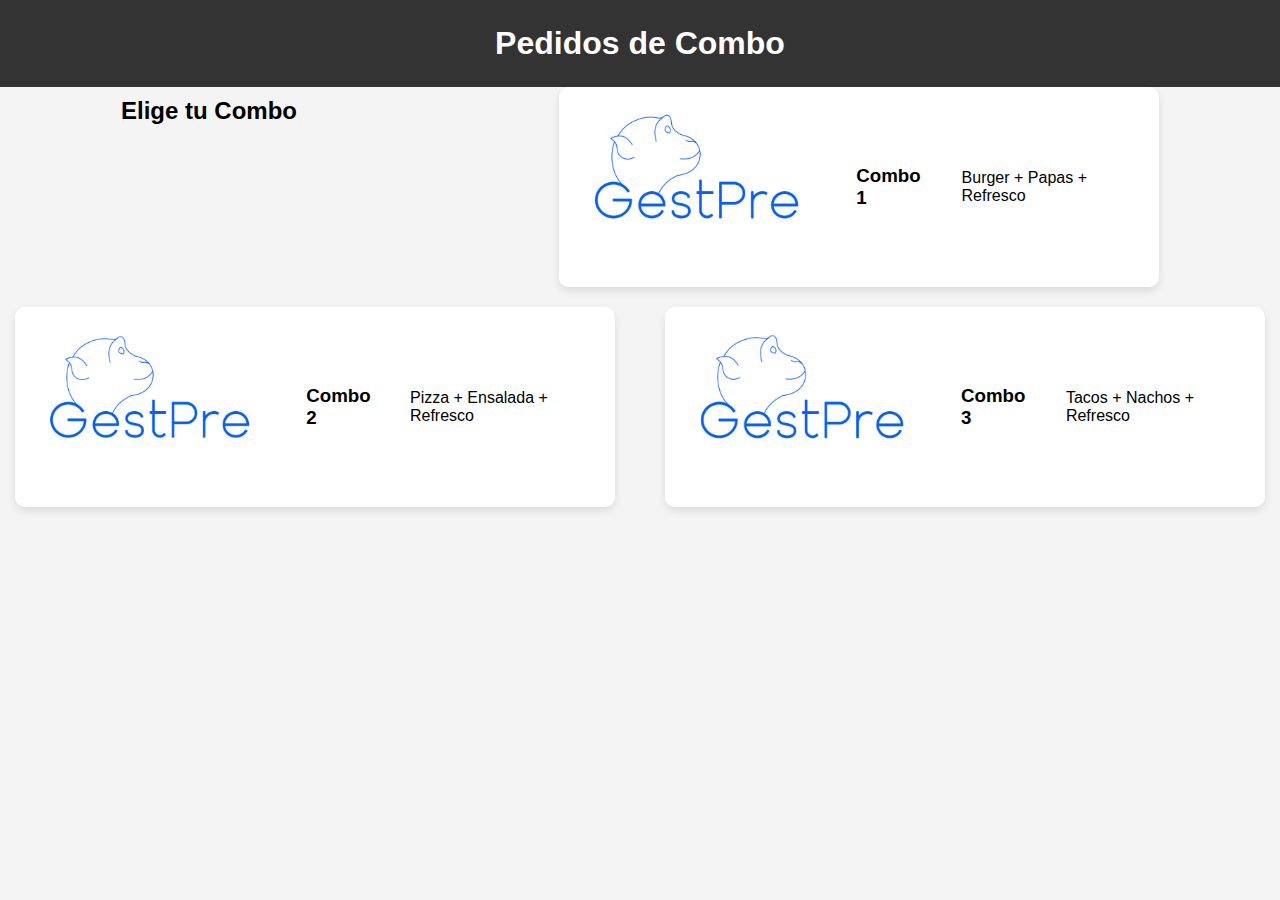
==== index.html @ 23b63883 "Add files via upload" ====
<!DOCTYPE html>
<html lang="es">
<head>
  <meta charset="UTF-8">
  <meta name="viewport" content="width=device-width, initial-scale=1.0">
  <title>Pedidos de Comida</title>
  <link rel="stylesheet" href="./assets/css/style.css">
  <script src="https://cdn.emailjs.com/sdk/3.2/email.min.js"></script>
  <script src="./assets/js/code.js" defer></script>
</head>
<body>
  <header>
    <h1>Pedidos de Combo</h1>
  </header>

  <div id="menu-pedidos">
    <h2>Elige tu Combo</h2>
    <div class="combo" onclick="abrirFormulario('Combo 1')">
      <img src="./assets/img/Logo GestPre JPG.jpg" alt="Combo 2">
      <h3>Combo 1</h3>
      <p>Burger + Papas + Refresco</p>
    </div>
    <div class="combo" onclick="abrirFormulario('Combo 2')">
      <img src="./assets/img/Logo GestPre JPG.jpg" alt="Combo 2">
      <h3>Combo 2</h3>
      <p>Pizza + Ensalada + Refresco</p>
    </div>
    <div class="combo" onclick="abrirFormulario('Combo 3')">
      <img src="./assets/img/Logo GestPre JPG.jpg" alt="Combo 2">
      <h3>Combo 3</h3>
      <p>Tacos + Nachos + Refresco</p>
    </div>
  </div>

  <div id="formulario-orden" class="oculto">
    <h2>Formulario de Orden</h2>
    <form onsubmit="enviarOrden(event)">
      <input type="text" name="nombre" placeholder="Nombre" required>
      <input type="text" name="direccion" placeholder="Dirección" required>
      <input type="tel" name="telefono" placeholder="Teléfono" required>
      <label>Cantidad:
        <input type="number" name="cantidad" min="1" value="1" required>
      </label>
      <input type="hidden" id="comboSeleccionado" name="combo">
      <button class="btn-submit" type="submit">Enviar Orden</button>
    </form>
  </div>
</body>
</html>
---- assets/css/style.css ----
/* Estilo General */
body {
    font-family: Arial, sans-serif;
    background-color: #f4f4f4;
    margin: 0;
    padding: 0;
  }
  
  header {
    background-color: #333;
    color: white;
    text-align: center;
    padding: 15px;
  }
  
  h1, h2 {
    margin: 10px 0;
  }
  
  .container {
    max-width: 1200px;
    margin: 0 auto;
    padding: 20px;
  }
  
  /* Estilo del menú de combos */
  #menu-pedidos {
    display: flex;
    flex-wrap: wrap;
    justify-content: space-around;
    gap: 20px;
  }
  
  .combo {
    background-color: white;
    border-radius: 10px;
    overflow: hidden;
    box-shadow: 0 4px 8px rgba(0, 0, 0, 0.1);
    cursor: pointer;
    transition: transform 0.3s;
    width: 300px;
    display: flex;
    flex-direction: column;
    align-items: center;
  }
  
  .combo img {
    width: 100%;
    height: 200px;
    object-fit: cover;
  }
  
  .combo h3, .combo p {
    margin: 10px;
    text-align: center;
  }
  
  .combo:hover {
    transform: scale(1.05);
  }
  
  /* Formulario de orden */
  #formulario-orden {
    display: none;
    background-color: white;
    padding: 20px;
    position: fixed;
    top: 50%;
    left: 50%;
    transform: translate(-50%, -50%);
    width: 90%;
    max-width: 400px;
    border-radius: 10px;
    box-shadow: 0 4px 8px rgba(0, 0, 0, 0.1);
  }
  
  input, button {
    width: 100%;
    padding: 10px;
    margin: 10px 0;
    border: 1px solid #ddd;
    border-radius: 5px;
  }
  
  button {
    background-color: #28a745;
    color: white;
    cursor: pointer;
    transition: background-color 0.3s;
  }
  
  button:hover {
    background-color: #218838;
  }
  
  /* Órdenes en la página de administración */
  #ordenes-container {
    padding: 20px;
    display: flex;
    flex-direction: column;
    align-items: center;
  }
  
  ul {
    list-style: none;
    padding: 0;
    width: 100%;
    max-width: 600px;
  }
  
  ul li {
    background-color: white;
    padding: 15px;
    margin: 10px 0;
    border-radius: 5px;
    box-shadow: 0 4px 6px rgba(0, 0, 0, 0.1);
  }
  
  /* Estilo Responsive */
  
  /* Para pantallas grandes: Diseño horizontal */
  @media (min-width: 768px) {
    #menu-pedidos {
      flex-direction: row;
    }
  
    .combo {
      flex-direction: row;
      width: 600px;
      height: 200px;
    }
  
    .combo img {
      width: 50%;
      height: 100%;
    }
  
    .combo h3, .combo p {
      text-align: left;
      margin: 0 15px;
    }
  }
  
  /* Para pantallas pequeñas: Diseño vertical */
  @media (max-width: 767px) {
    #menu-pedidos {
      flex-direction: column;
    }
  
    .combo {
      flex-direction: column;
      width: 100%;
      max-width: 300px;
    }
  
    .combo img {
      height: 200px;
    }
  }
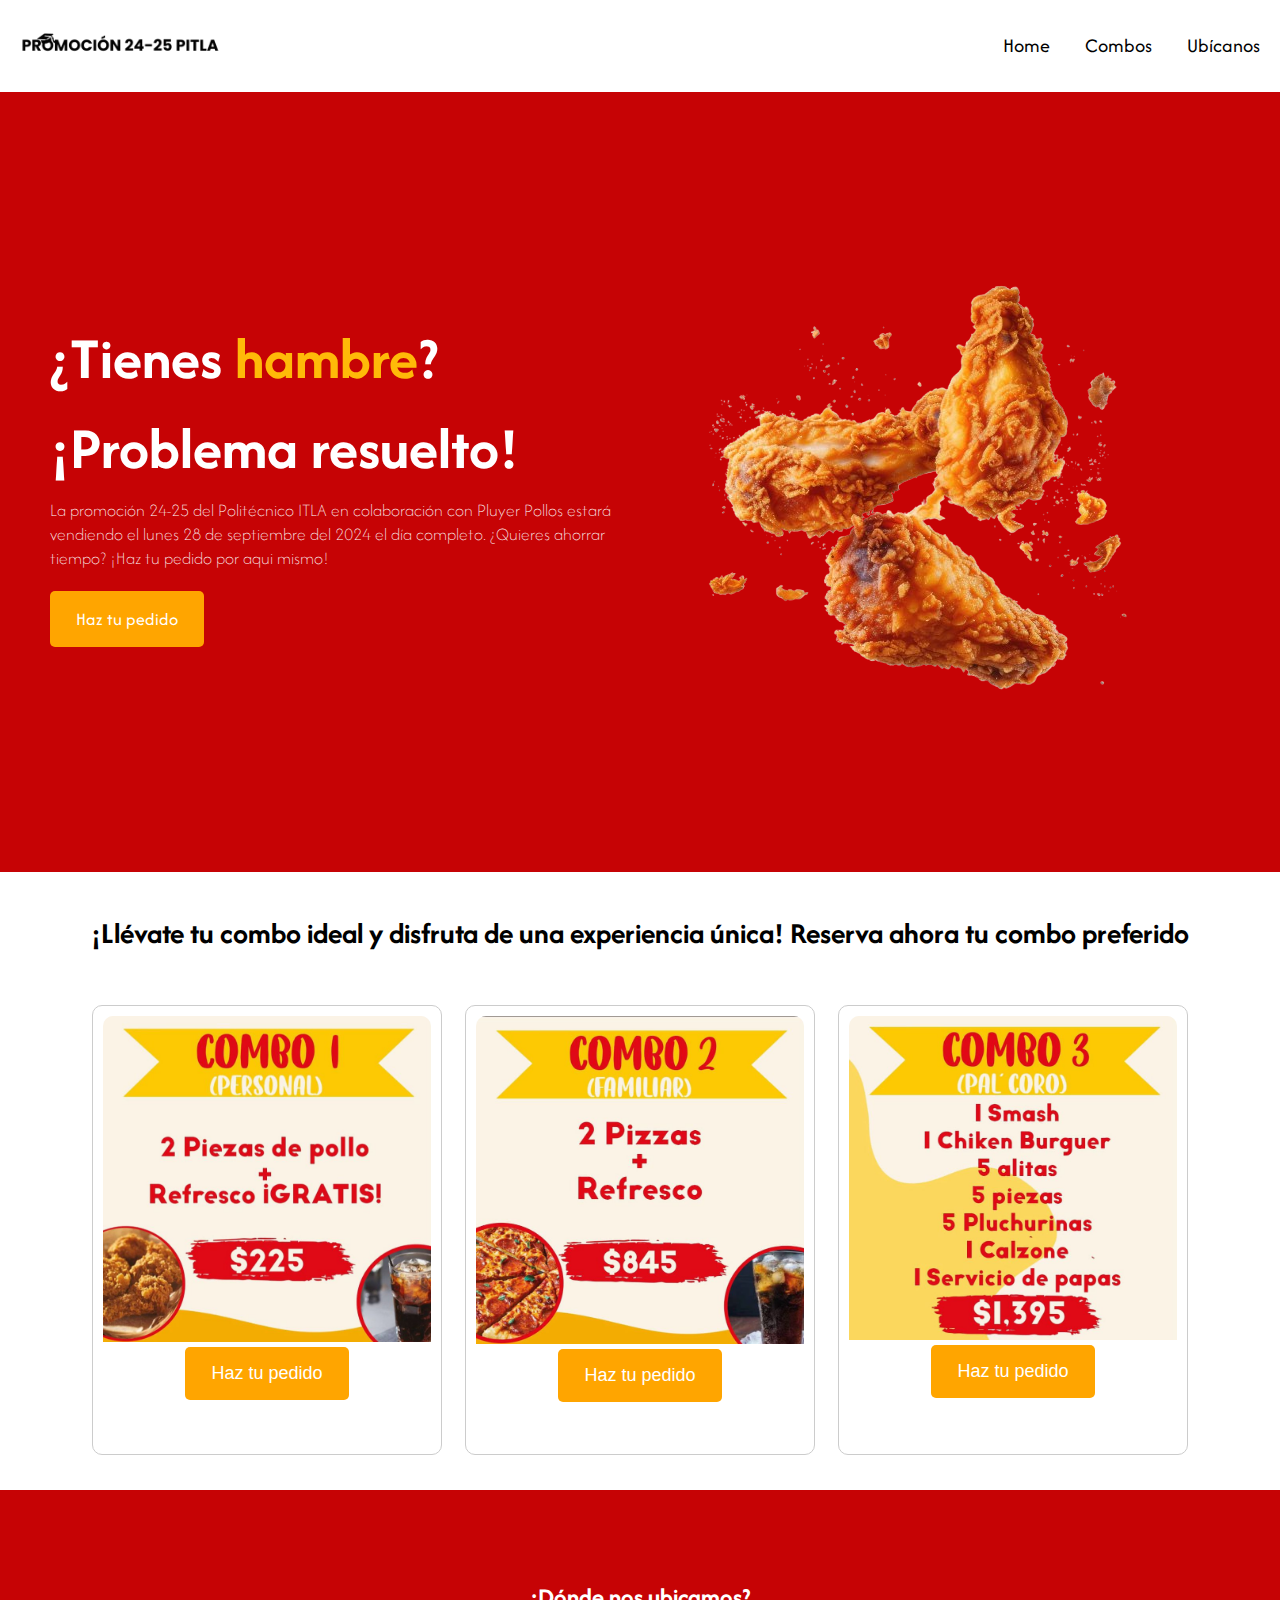
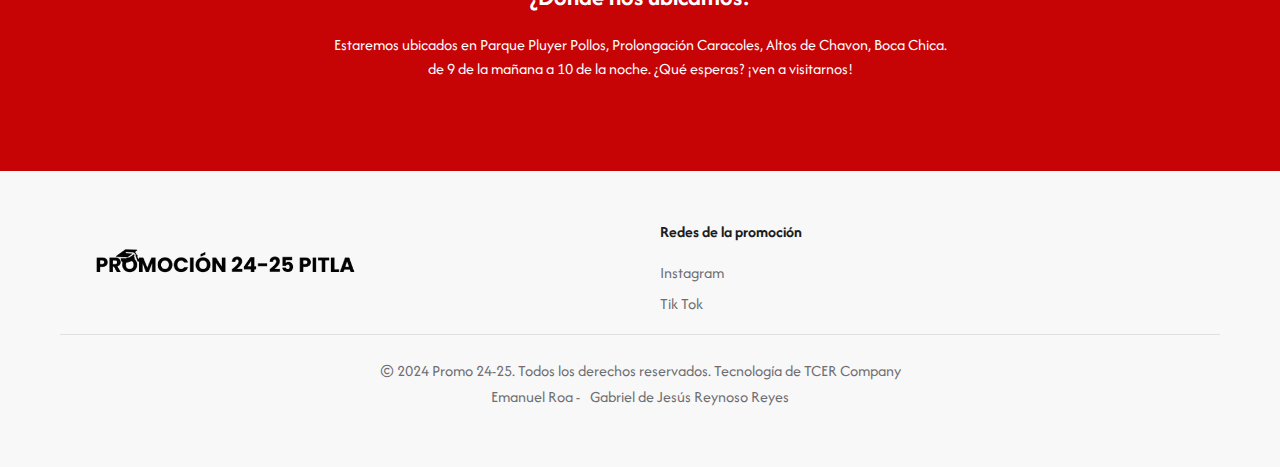
==== commit 61088a9a: "Add files via upload" ====
--- a/index.html
+++ b/index.html
@@ -1,49 +1,204 @@
 <!DOCTYPE html>
 <html lang="es">
+
 <head>
-  <meta charset="UTF-8">
-  <meta name="viewport" content="width=device-width, initial-scale=1.0">
-  <title>Pedidos de Comida</title>
-  <link rel="stylesheet" href="./assets/css/style.css">
-  <script src="https://cdn.emailjs.com/sdk/3.2/email.min.js"></script>
-  <script src="./assets/js/code.js" defer></script>
+    <meta charset="UTF-8">
+    <meta name="viewport" content="width=device-width, initial-scale=1.0">
+    <title>Promo 2025</title>
+    <meta name="description" content="Venta con la promo 2024 / 2025.">
+    <meta name="keywords" content="Promo2025, promo2025">
+    <meta name="author" content="Tecnología de TCER Company">
+    <link rel="stylesheet" href="./Assets/css/styles.css">
+    <link rel="icon" href="icono.ico" type="image/x-icon">
 </head>
+
 <body>
-  <header>
-    <h1>Pedidos de Combo</h1>
-  </header>
-
-  <div id="menu-pedidos">
-    <h2>Elige tu Combo</h2>
-    <div class="combo" onclick="abrirFormulario('Combo 1')">
-      <img src="./assets/img/Logo GestPre JPG.jpg" alt="Combo 2">
-      <h3>Combo 1</h3>
-      <p>Burger + Papas + Refresco</p>
-    </div>
-    <div class="combo" onclick="abrirFormulario('Combo 2')">
-      <img src="./assets/img/Logo GestPre JPG.jpg" alt="Combo 2">
-      <h3>Combo 2</h3>
-      <p>Pizza + Ensalada + Refresco</p>
-    </div>
-    <div class="combo" onclick="abrirFormulario('Combo 3')">
-      <img src="./assets/img/Logo GestPre JPG.jpg" alt="Combo 2">
-      <h3>Combo 3</h3>
-      <p>Tacos + Nachos + Refresco</p>
-    </div>
-  </div>
-
-  <div id="formulario-orden" class="oculto">
-    <h2>Formulario de Orden</h2>
-    <form onsubmit="enviarOrden(event)">
-      <input type="text" name="nombre" placeholder="Nombre" required>
-      <input type="text" name="direccion" placeholder="Dirección" required>
-      <input type="tel" name="telefono" placeholder="Teléfono" required>
-      <label>Cantidad:
-        <input type="number" name="cantidad" min="1" value="1" required>
-      </label>
-      <input type="hidden" id="comboSeleccionado" name="combo">
-      <button class="btn-submit" type="submit">Enviar Orden</button>
-    </form>
-  </div>
+    <header class="container_menu">
+        <img class="menu_icono_logo" src="./Assets/img/logo_icon_menu.png" alt="Logo de promo">
+        <button class="menu_hamburguesa" aria-label="Abrir menú">
+            &#9776;
+        </button>
+        <nav class="micro_cotainer_menu">
+            <a href="#Home">Home</a>
+            <a href="#combos">Combos</a>
+            <a href="#ubicacion">Ubícanos</a>
+        </nav>
+    </header>
+    <main>
+        <br>
+        <br>
+        <section class="hero" id="Home">
+            <div class="hero_content">
+                <h1 class="hero_title">¿Tienes <span class="naranja">hambre</span>?</h1>
+                <h1 class="hero_title">¡Problema resuelto!</h1>
+                <p class="hero_description">La promoción 24-25 del Politécnico ITLA en colaboración con
+                    Pluyer Pollos estará vendiendo el lunes 28 de septiembre del
+                    2024 el día completo. ¿Quieres ahorrar tiempo? ¡Haz tu
+                    pedido por aqui mismo!</p>
+                <br>
+                <a href="" class="btn">Haz tu pedido</a>
+            </div>
+            <div class="hero_image">
+                <img src="./Assets/img/icono_pollo.png" alt="Imagen de hero" />
+            </div>
+        </section>
+        <br>
+        <section class="combos" id="combos">
+            <h1>¡Llévate tu combo ideal y disfruta de una experiencia única! Reserva ahora tu combo preferido</h1>
+            <br>
+            <br>
+
+            <div class="combo-card" onclick="showForm('Combo 1')"><img src="./Assets/img/combo1.jpeg"
+                    alt="combo1"><button onclick="showForm('Combo 1')" class="btn">Haz tu pedido</button></div>
+            <div class="combo-card" onclick="showForm('Combo 2')">
+                <img src="./Assets/img/combo2.jpeg" alt="combo2"><button onclick="showForm('Combo 2')" class="btn">Haz
+                    tu pedido</button>
+            </div>
+            <div class="combo-card" onclick="showForm('Combo 3')"><img src="./Assets/img/combo3.jpeg"
+                    alt="combo3"><button onclick="showForm('Combo 3')" class="btn">Haz tu pedido</button></div>
+
+            <section id="form-container">
+                <div id="for-content">
+                    <div id="notification" class="notification"></div>
+
+                    <h2 id="form-title">Formulario para:</h2>
+                    <form id="pedidoForm">
+                        <input type="hidden" id="producto" name="producto">
+
+                        <div>
+                            <label for="nombre">Nombre:</label>
+                            <input type="text" id="nombre" name="nombre">
+                        </div>
+                        <div>
+                            <label for="id">Número de teléfono:</label>
+                            <input type="text" id="id" name="id">
+                        </div>
+                        <div>
+                            <label for="cantidad">Cantidad:</label>
+                            <input type="number" id="cantidad" name="cantidad">
+                        </div>
+                        <div id="notification" class="notification"></div>
+                        <button type="submit" id="enviar">Enviar Pedido</button>
+                        <button type="button" id="btn-back">Regresar</button>
+
+
+                    </form>
+                </div>
+            </section>
+        </section>
+        <section class="ubicacion-section" id="ubicacion">
+            <h2>¿Dónde nos ubicamos?</h2>
+            <p>
+                Estaremos ubicados en Parque Pluyer Pollos, Prolongación
+                Caracoles, Altos de Chavon, Boca Chica. de 9 de la mañana
+                a 10 de la noche. ¿Qué esperas? ¡ven a visitarnos!
+            </p>
+        </section>
+        <div>
+
+        </div>
+    </main>
+    <footer class="footer">
+        <div class="footer-content">
+            <div class="footer-columns">
+                <div class="footer-column">
+                    <img src="./Assets/img/logo_icon_menu.png" alt="logo" width="290px">
+                </div>
+                <div class="footer-column">
+                    <h3>Redes de la promoción</h3>
+                    <ul>
+                        <li><a href="https://www.instagram.com/promop_25?igsh=MWE5ZjI4NzV2NHZlMw==">Instagram</a></li>
+                        <li><a href="https://www.tiktok.com/@promop_25?_t=8qbGhcGTckn&_r=1">Tik Tok</a></li>
+                    </ul>
+                </div>
+            </div>
+            <div class="footer-bottom">
+                <p>&copy; 2024 Promo 24-25. Todos los derechos reservados. Tecnología de TCER Company</p>
+                <div class="links">
+                    <a href="https://www.instagram.com/roadev6/">Emanuel Roa - </a>
+                    <a href="https://www.instagram.com/g4bz19/">Gabriel de Jesús Reynoso Reyes</a>
+                </div>
+            </div>
+        </div>
+    </footer>
+    <script>
+        function showForm(comboName) {
+            document.getElementById('form-title').innerText = `Formulario para: ${comboName}`;
+            document.getElementById('producto').value = comboName;
+            document.getElementById('form-container').style.display = 'block';
+        }
+
+        document.getElementById('btn-back').addEventListener('click', function () {
+            document.getElementById('form-container').style.display = 'none';
+
+        });
+
+        document.getElementById('pedidoForm').addEventListener('submit', async function (event) {
+            event.preventDefault();
+
+            const nombre = document.getElementById('nombre').value.trim();
+            const id = document.getElementById('id').value.trim();
+            const cantidad = document.getElementById('cantidad').value.trim();
+            const phoneRegex = /^\d{10}$/;
+
+            if (!nombre || !id || !cantidad) {
+                showNotification('Por favor, completa todos los campos.', 'error');
+                return;
+            }
+
+            if (!phoneRegex.test(id)) {
+                showNotification('Por favor, ingresa un número de teléfono válido de 10 dígitos.', 'error');
+                return;
+            }
+            const formData = new FormData(this);
+
+            try {
+                const response = await fetch('https://script.google.com/macros/s/AKfycbySILrDm5j3VB_q1fmYuLu-FdgzGUS6u1x7BS3qI0rFhZrdX07c_J4VtGP6eZrmRpR31A/exec', {
+                    method: 'POST',
+                    body: formData,
+                });
+
+                if (!response.ok) {
+                    throw new Error(`Error HTTP: ${response.status}`);
+                }
+
+                const result = await response.json();
+                alert(result.message);
+                this.reset();
+                document.getElementById('form-container').style.display = 'none';
+
+            } catch (error) {
+                console.error('Error al enviar los datos:', error);
+                alert('Hubo un problema al enviar el pedido. Inténtalo nuevamente.');
+            }
+        });
+
+        document.querySelector('.menu_hamburguesa').addEventListener('click', function () {
+            this.classList.toggle('active'); // Cambiar la clase del botón
+            const menu = document.querySelector('.micro_cotainer_menu');
+            if (menu.style.display === 'flex') {
+                menu.style.display = 'none';
+            } else {
+                menu.style.display = 'flex';
+            }
+        });
+
+        function showNotification(message, type) {
+            const notification = document.getElementById('notification');
+            notification.textContent = message;
+            notification.className = 'notification show ' + (type === 'success' ? 'success' : 'error');
+            notification.style.display = 'block';
+
+            setTimeout(() => {
+                notification.className = 'notification hide';
+                setTimeout(() => {
+                    notification.style.display = 'none';
+                }, 500);
+            }, 3000);
+        }
+
+    </script>
+
 </body>
-</html>
+
+</html>--- a/Assets/css/styles.css
+++ b/Assets/css/styles.css
@@ -0,0 +1,522 @@
+@import url('https://fonts.googleapis.com/css2?family=Afacad+Flux:wght@100..1000&family=Raleway:ital,wght@0,100..900;1,100..900&display=swap');
+*{
+	box-sizing: border-box;
+	padding: 0;
+	margin: 0;
+}
+
+body{
+	font-family: "Afacad Flux",sans-serif;
+	overflow-x: hidden;
+}
+
+html{
+	scroll-behavior: smooth;
+}
+
+/*
+	Menu
+*/
+
+.container_menu {
+    display: flex;
+    align-items: center;
+    justify-content: space-between;
+    padding: 10px;
+    background-color: #ffffff;
+    height: 90px; 
+    position: fixed; 
+    top: 0; 
+    width: 100%; 
+    z-index: 1000;
+}
+
+.menu_icono_logo {
+    width: 220px; 
+}
+
+.micro_cotainer_menu {
+    display: flex;
+    gap: 15px; 
+}
+
+.micro_cotainer_menu a {
+    color: rgb(0, 0, 0);
+    text-decoration: none;
+    padding: 10px;
+    font-size: 20px;
+    position: relative;
+}
+
+.micro_cotainer_menu a::after {
+    content: "";
+    position: absolute;
+    left: 0;
+    right: 0;
+    bottom: -5px; 
+    height: 2px; 
+    background-color: rgb(0, 0, 0); 
+    transform: scaleX(0); 
+    transition: transform 0.3s ease; 
+}
+
+.micro_cotainer_menu a:hover::after {
+    transform: scaleX(1); 
+}
+
+.menu_hamburguesa {
+    display: none; 
+    background: none;
+    border: none;
+    color: rgb(0, 0, 0);
+    font-size: 24px;
+    cursor: pointer;
+}
+
+.hero {
+    display: flex;
+    align-items: center;
+    justify-content: space-between;
+    background-color: #c60305;
+    height: calc(100vh - 120px);
+    width: 100vw;
+    margin-top: 50px;
+    flex-direction: row;
+}
+
+.hero_content {
+    flex: 1;
+    padding: 20px;
+    margin-left: 30px;
+}
+
+.naranja {
+    color: #FFBA08;
+    font-size: 60px;
+    margin-bottom: 10px;
+}
+
+.hero_title {
+    font-size: 60px;
+    margin-bottom: 10px;
+    color: white;
+}
+
+.hero_description {
+    font-size: 18px;
+    color: #ffffff;
+    font-weight: 100;
+}
+
+.hero_image {
+    flex: 1;
+}
+
+.hero_image img {
+    max-width: 100%;
+    height: auto;
+    display: block;
+}
+
+.btn {
+    display: inline-block; 
+    padding: 15px 25px; 
+    background-color: orange; 
+    border: solid 1px transparent;
+    color: white; 
+    font-size: 18px; 
+    text-decoration: none; 
+    border-radius: 5px; 
+    transition: background-color 0.3s ease;
+}
+
+.btn:hover {
+    background-color: darkorange; 
+}
+
+@media (max-width: 768px) {
+    .hero {
+        flex-direction: column;
+        height: auto;
+    }
+
+    .hero_content {
+        margin-left: 0;
+        text-align: center;
+    }
+
+    .hero_image {
+        order: 2;
+        width: 100%;
+    }
+
+    .hero_image img {
+        max-width: 100%;
+    }
+}
+
+
+/*
+	Combo
+*/
+.combos {
+    text-align: center;
+    margin: 20px;
+}
+
+.combos h1{
+	font-size: 30px;
+}
+
+.combo-card {
+    display: inline-block;
+    width: 350px;
+    height: 450px;
+    margin: 10px;
+    padding: 10px;
+    border: 1px solid #ccc;
+    border-radius: 10px;
+    cursor: pointer;
+    position: relative;
+    overflow: hidden;
+    transition: transform 0.3s;
+}
+
+.combo-card img {
+    width: 100%;
+    height: 100%px;
+    object-fit: cover;
+    border-radius: 10px 10px 0 0;
+}
+
+.combo-card:hover {
+    transform: scale(1.05);
+}
+
+#form-container {
+    display: none;
+    position: fixed;
+    top: 0;
+    left: 0;
+    width: 100vw;
+    height: 150vh;
+    background-color: rgba(0, 0, 0, 0.8); 
+    z-index: 1000;
+}
+
+#for-content {
+	position: fixed;
+    top: 50%;
+    left: 50%;
+    transform: translate(-50%, -50%);
+    background-color: white;
+    border-radius: 10px;
+    box-shadow: 0 2px 10px rgba(0, 0, 0, 0.2);
+    padding: 20px;
+	width: 300px;
+	height: 400px;
+}
+
+#form-title {
+    margin-bottom: 20px;
+}
+
+#pedidoForm {
+    display: grid;
+    flex-direction: column;
+}
+
+
+
+#pedidoForm input {
+    padding: 10px;
+    border: 1px solid #ccc;
+    border-radius: 5px;
+}
+
+@media (max-width: 768px) {
+    #form-content {
+        width: 50%; 
+        padding: 15px; 
+    }
+}
+
+
+/*
+	Ubicacion
+*/
+.ubicacion-section {
+    width: 100%;
+    background-color: #c60305;
+    color: white;
+    text-align: center;
+    padding: 40px 20px; 
+    box-sizing: border-box; /
+}
+
+.ubicacion-section h2 {
+    margin-bottom: 20px;
+	font-size: 25px;
+	margin-top: 50px;
+}
+
+.ubicacion-section {
+    text-align: center; 
+}
+
+.ubicacion-section p {
+    width: 50%;
+    line-height: 1.5;
+    margin: 0 auto; 
+	padding-bottom: 50px;
+	
+}
+
+/*
+	Footer
+*/
+.footer {
+	background-color: #f8f8f8;
+	padding: 40px 0;
+	color: #6e6e73;
+  }
+  
+  .footer-content {
+	max-width: 1200px;
+	margin: 0 auto;
+	padding: 0 20px;
+  }
+  
+  .footer-columns {
+	display: flex;
+	flex-wrap: wrap;
+	justify-content: space-between;
+  }
+  
+  .footer-column {
+	flex: 1;
+	min-width: 150px;
+	margin: 10px 20px;
+  }
+  
+  .footer-column h3 {
+	font-size: 16px;
+	color: #1d1d1f;
+	margin-bottom: 20px;
+  }
+  
+  .footer-column ul {
+	list-style: none;
+	padding: 0;
+  }
+  
+  .footer-column ul li {
+	margin-bottom: 10px;
+  }
+  
+  .footer-column ul li a {
+	text-decoration: none;
+	color: #6e6e73;
+	transition: color 0.2s;
+  }
+  
+  .footer-column ul li a:hover {
+	color: #1d1d1f;
+  }
+  
+  .footer-bottom {
+	text-align: center;
+	padding: 20px 0;
+	border-top: 1px solid #e0e0e0;
+	display: flex;
+	flex-direction: column;
+	align-items: center;
+  }
+  
+  .footer-bottom .footer-language {
+	display: flex;
+	align-items: center;
+	gap: 5px;
+	margin-bottom: 10px;
+  }
+  
+  .footer-bottom .footer-language img {
+	width: 20px;
+	height: 20px;
+  }
+  
+  .footer-bottom .footer-language select {
+	padding: 5px;
+	font-size: 14px;
+	color: #6e6e73;
+	border: 1px solid #e0e0e0;
+	background-color: #fff;
+	border-radius: 4px;
+  }
+  
+  .footer-bottom p {
+	margin: 5px 0;
+  }
+  
+  .footer-bottom .links {
+	display: flex;
+	gap: 10px;
+  }
+  
+  .footer-bottom .links a {
+	color: #6e6e73;
+	text-decoration: none;
+  }
+  
+  .footer-bottom .links a:hover {
+	color: #1d1d1f;
+  }
+
+
+  @keyframes slideIn {
+    0% {
+        transform: translateX(100%);
+        opacity: 0;
+    }
+    100% {
+        transform: translateX(0);
+        opacity: 1;
+    }
+}
+
+@keyframes slideOut {
+    0% {
+        transform: translateX(0);
+        opacity: 1;
+    }
+    100% {
+        transform: translateX(100%);
+        opacity: 0;
+    }
+}
+
+@media (max-width: 768px) {
+    .micro_cotainer_menu {
+        display: none; 
+        flex-direction: column; 
+        position: absolute;
+        top: 93px; 
+        right: 0;
+        background-color: white; 
+        width: 250px; 
+        z-index: 1000;
+        opacity: 0; 
+        transition: opacity 0.3s ease; 
+    }
+
+    .micro_cotainer_menu a {
+        padding: 15px;
+        border-top: 1px solid #c60305; 
+        color: #c60305;
+        text-align: center;
+        font-size: 18px;
+        transition: background-color 0.3s ease, transform 0.2s ease;
+    }
+
+    .menu_hamburguesa {
+        display: block; 
+        cursor: pointer;
+    }
+
+    .menu_hamburguesa.active + .micro_cotainer_menu {
+        display: flex; 
+        animation: slideIn 0.5s forwards; 
+        opacity: 1; 
+    }
+
+    .menu_hamburguesa:not(.active) + .micro_cotainer_menu {
+        animation: slideOut 0.5s forwards; 
+    }
+}
+
+
+.container{
+	width: 500px;
+	padding: 30px;
+	border: 1px solid #eeeeee;
+	border-radius: 10px;
+	background-color: #003b5b;
+}
+h4{
+	margin-bottom: 10px;
+	font-size: 24px;
+	color: white;
+}
+input{
+	width: 100%;
+	padding: 10px;
+	margin-bottom: 10px;
+}
+textarea{
+	width: 100%;
+	padding: 10px;
+}
+#submit{
+	border: none;
+	background-color: orangered;
+	color: white;
+	width: 200px;
+	margin-top: 10px;
+	border-radius: 5px;
+}
+#submit:hover{
+	background-color: #333333;
+}
+
+.notification {
+    display: none;
+    position: fixed;
+    top: 20px;
+    right: 10px;
+    background-color: #c60305;
+    color: white;
+    padding: 15px;
+    border-radius: 5px;
+    box-shadow: 0 2px 10px rgba(0, 0, 0, 0.2);
+    transition: opacity 0.5s ease, transform 0.5s ease;
+    z-index: 1000;
+}
+
+.notification.show {
+    display: block;
+    opacity: 1;
+    transform: translateY(0);
+}
+
+.notification.hide {
+    opacity: 0;
+    transform: translateY(-20px);
+}
+
+#btn-back {
+    margin-top: 20px;
+    padding: 10px;
+    background-color: #c60305;
+    color: white;
+    border: none;
+    border-radius: 5px;
+    cursor: pointer;
+}
+
+#btn-back:hover {
+    background-color: #d32f2f;
+}
+
+#enviar {
+    margin-top: 20px;
+    padding: 10px;
+    background-color: orange;
+    color: white;
+    border: none;
+    border-radius: 5px;
+    cursor: pointer;
+}
+
+#enviar:hover {
+    background-color: rgb(212, 138, 0);
+}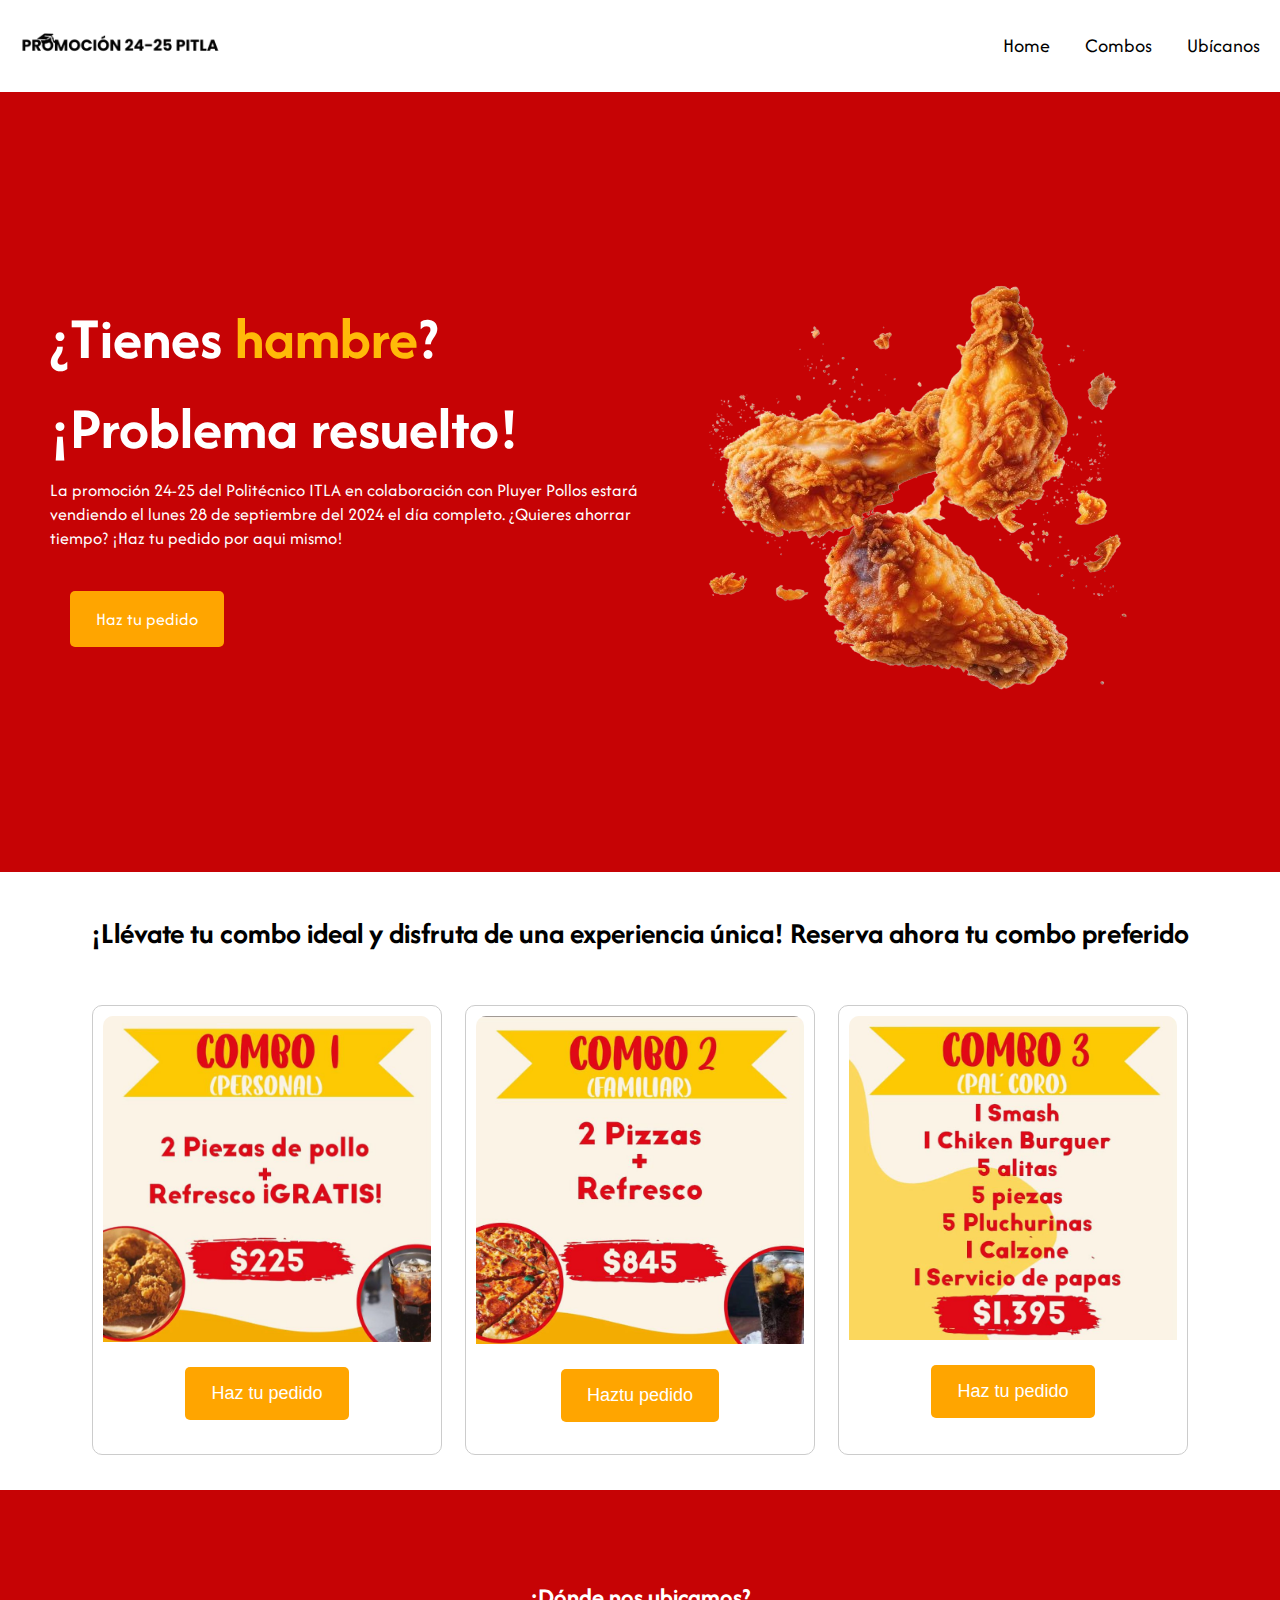
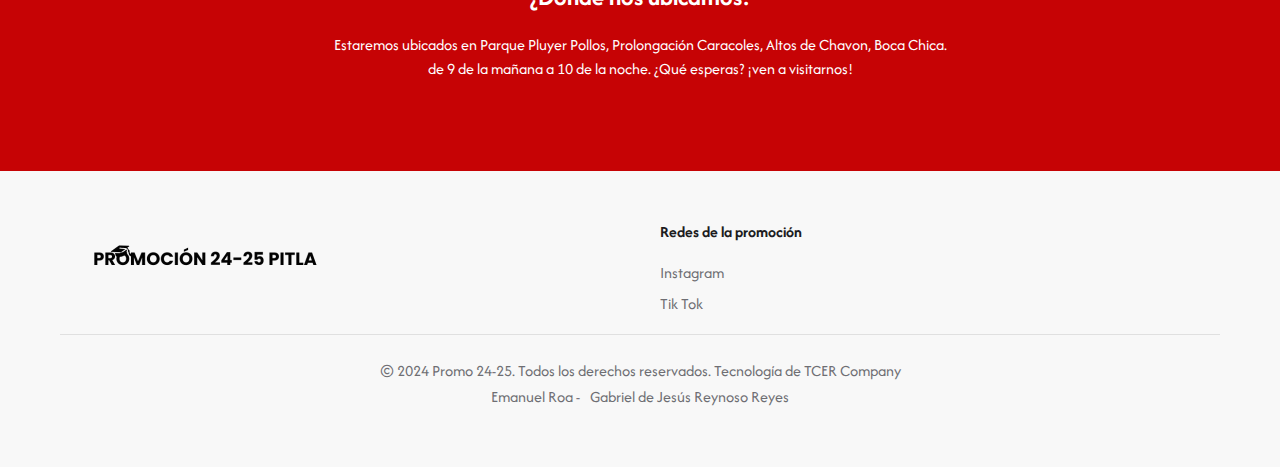
==== commit 13afb754: "Add files via upload" ====
--- a/index.html
+++ b/index.html
@@ -36,7 +36,7 @@
                     2024 el día completo. ¿Quieres ahorrar tiempo? ¡Haz tu
                     pedido por aqui mismo!</p>
                 <br>
-                <a href="" class="btn">Haz tu pedido</a>
+                <a href="#combos" class="btn">Haz tu pedido</a>
             </div>
             <div class="hero_image">
                 <img src="./Assets/img/icono_pollo.png" alt="Imagen de hero" />
@@ -48,14 +48,18 @@
             <br>
             <br>
 
-            <div class="combo-card" onclick="showForm('Combo 1')"><img src="./Assets/img/combo1.jpeg"
-                    alt="combo1"><button onclick="showForm('Combo 1')" class="btn">Haz tu pedido</button></div>
+            <div class="combo-card" onclick="showForm('Combo 1')">
+                <img src="./Assets/img/combo1.jpeg" alt="combo1">
+                <button onclick="showForm('Combo 1')" class="btn">Haz tu pedido</button>
+            </div>
             <div class="combo-card" onclick="showForm('Combo 2')">
-                <img src="./Assets/img/combo2.jpeg" alt="combo2"><button onclick="showForm('Combo 2')" class="btn">Haz
-                    tu pedido</button>
-            </div>
-            <div class="combo-card" onclick="showForm('Combo 3')"><img src="./Assets/img/combo3.jpeg"
-                    alt="combo3"><button onclick="showForm('Combo 3')" class="btn">Haz tu pedido</button></div>
+                <img src="./Assets/img/combo2.jpeg" alt="combo2">
+                <button onclick="showForm('Combo 2')" class="btn">Haztu pedido</button>
+            </div>
+            <div class="combo-card" onclick="showForm('Combo 3')">
+                <img src="./Assets/img/combo3.jpeg"alt="combo3">
+                <button onclick="showForm('Combo 3')" class="btn">Haz tu pedido</button>
+            </div>
 
             <section id="form-container">
                 <div id="for-content">
@@ -102,7 +106,7 @@
         <div class="footer-content">
             <div class="footer-columns">
                 <div class="footer-column">
-                    <img src="./Assets/img/logo_icon_menu.png" alt="logo" width="290px">
+                    <img src="./Assets/img/logo_icon_menu.png" alt="logo" width="250px">
                 </div>
                 <div class="footer-column">
                     <h3>Redes de la promoción</h3>
@@ -134,13 +138,14 @@
         });
 
         document.getElementById('pedidoForm').addEventListener('submit', async function (event) {
-            event.preventDefault();
+            event.preventDefault(); // Evitar el envío por defecto del formulario.
 
             const nombre = document.getElementById('nombre').value.trim();
             const id = document.getElementById('id').value.trim();
             const cantidad = document.getElementById('cantidad').value.trim();
-            const phoneRegex = /^\d{10}$/;
-
+            const phoneRegex = /^\d{10}$/; // Validación del número de teléfono.
+
+            // Validaciones básicas.
             if (!nombre || !id || !cantidad) {
                 showNotification('Por favor, completa todos los campos.', 'error');
                 return;
@@ -150,7 +155,8 @@
                 showNotification('Por favor, ingresa un número de teléfono válido de 10 dígitos.', 'error');
                 return;
             }
-            const formData = new FormData(this);
+
+            const formData = new FormData(this); // Captura los datos del formulario.
 
             try {
                 const response = await fetch('https://script.google.com/macros/s/AKfycbySILrDm5j3VB_q1fmYuLu-FdgzGUS6u1x7BS3qI0rFhZrdX07c_J4VtGP6eZrmRpR31A/exec', {
@@ -163,13 +169,19 @@
                 }
 
                 const result = await response.json();
-                alert(result.message);
+
+                // Mostrar notificación de éxito.
+                showNotification(result.message, 'success');
+
+                // Reiniciar el formulario y cerrar el contenedor después de un tiempo.
                 this.reset();
-                document.getElementById('form-container').style.display = 'none';
+                setTimeout(() => {
+                    document.getElementById('form-container').style.display = 'none';
+                }, 1000); // Espera 1 segundo antes de cerrar el formulario.
 
             } catch (error) {
                 console.error('Error al enviar los datos:', error);
-                alert('Hubo un problema al enviar el pedido. Inténtalo nuevamente.');
+                showNotification('Hubo un problema al enviar el pedido. Inténtalo nuevamente.', 'error');
             }
         });
 
--- a/Assets/css/styles.css
+++ b/Assets/css/styles.css
@@ -105,7 +105,6 @@
 .hero_description {
     font-size: 18px;
     color: #ffffff;
-    font-weight: 100;
 }
 
 .hero_image {
@@ -128,6 +127,7 @@
     text-decoration: none; 
     border-radius: 5px; 
     transition: background-color 0.3s ease;
+    margin: 20px;
 }
 
 .btn:hover {
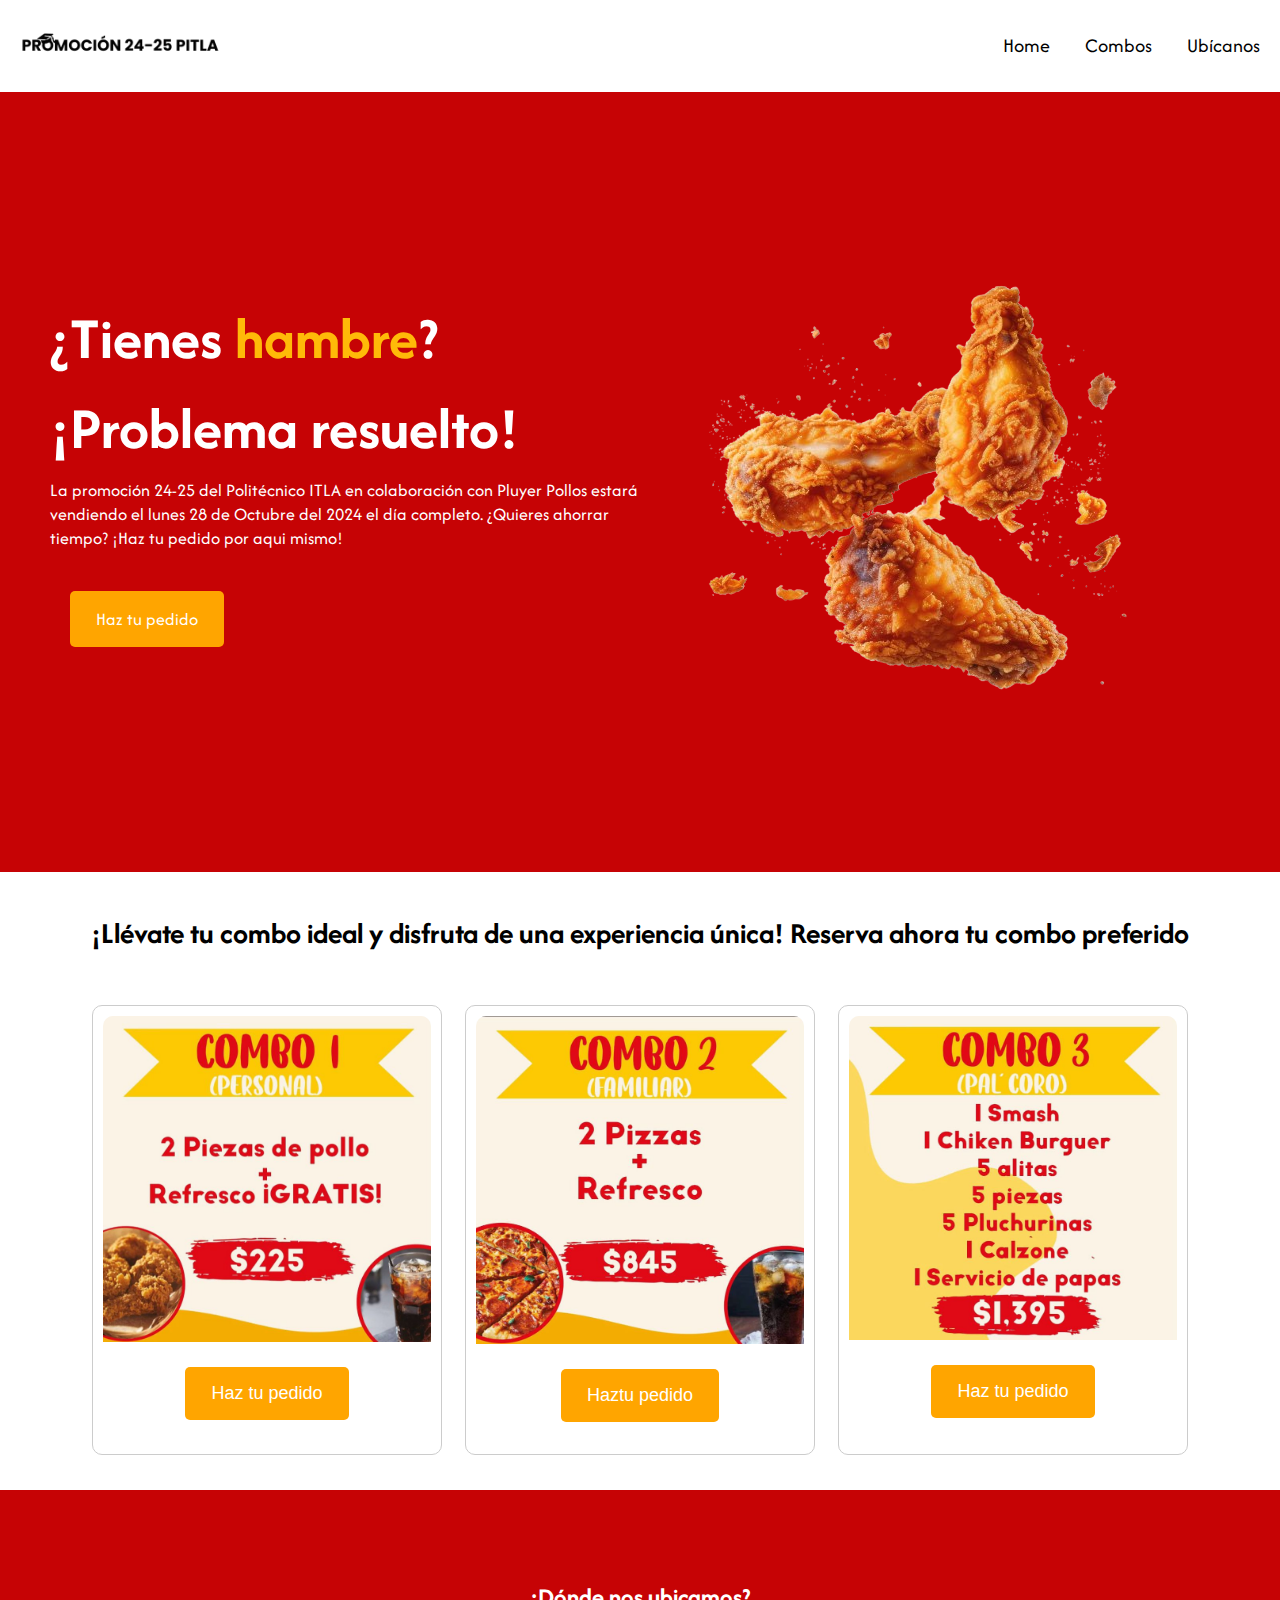
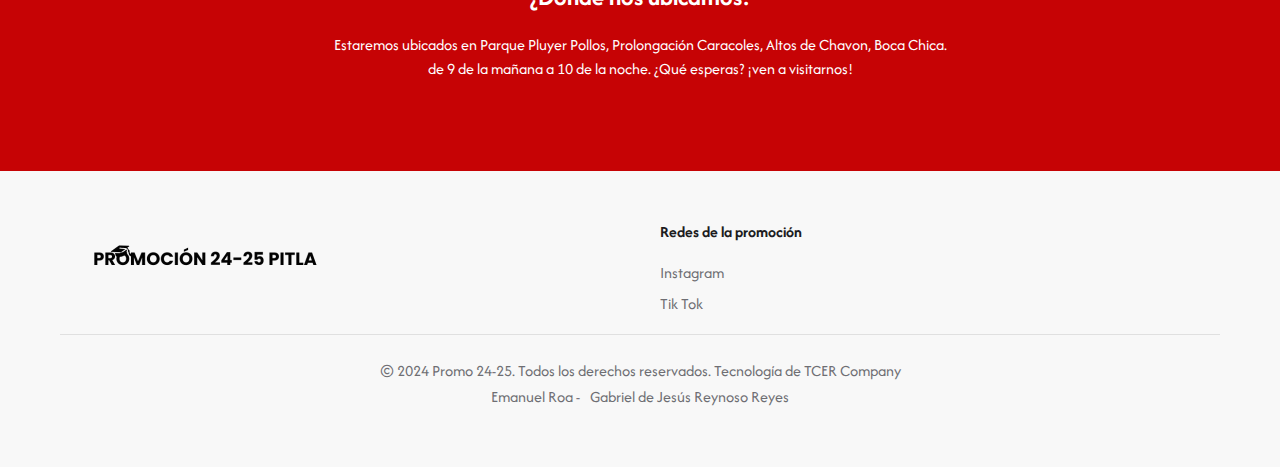
==== commit 13e3f2bf: "Add files via upload" ====
--- a/index.html
+++ b/index.html
@@ -3,7 +3,7 @@
 
 <head>
     <meta charset="UTF-8">
-    <meta name="viewport" content="width=device-width, initial-scale=1.0">
+    <meta name="viewport" content="width=device-width, initial-scale=1, maximum-scale=1, user-scalable=no">
     <title>Promo 2025</title>
     <meta name="description" content="Venta con la promo 2024 / 2025.">
     <meta name="keywords" content="Promo2025, promo2025">
@@ -32,7 +32,8 @@
                 <h1 class="hero_title">¿Tienes <span class="naranja">hambre</span>?</h1>
                 <h1 class="hero_title">¡Problema resuelto!</h1>
                 <p class="hero_description">La promoción 24-25 del Politécnico ITLA en colaboración con
-                    Pluyer Pollos estará vendiendo el lunes 28 de septiembre del
+                    Pluyer Pollos estará vendiendo el lunes 28 de
+                    Octubre del
                     2024 el día completo. ¿Quieres ahorrar tiempo? ¡Haz tu
                     pedido por aqui mismo!</p>
                 <br>
@@ -57,7 +58,7 @@
                 <button onclick="showForm('Combo 2')" class="btn">Haztu pedido</button>
             </div>
             <div class="combo-card" onclick="showForm('Combo 3')">
-                <img src="./Assets/img/combo3.jpeg"alt="combo3">
+                <img src="./Assets/img/combo3.jpeg" alt="combo3">
                 <button onclick="showForm('Combo 3')" class="btn">Haz tu pedido</button>
             </div>
 
@@ -71,17 +72,22 @@
 
                         <div>
                             <label for="nombre">Nombre:</label>
-                            <input type="text" id="nombre" name="nombre">
+                            <input type="text" id="nombre" name="nombre" autocomplete="off">
                         </div>
                         <div>
                             <label for="id">Número de teléfono:</label>
-                            <input type="text" id="id" name="id">
+                            <input type="text" id="id" name="id" autocomplete="off">
+                        </div>
+                        <div>
+                            <label for="dirrecion">Dirección:</label>
+                            <input type="text" id="dirrecion" name="dirrecion" autocomplete="off">
                         </div>
                         <div>
                             <label for="cantidad">Cantidad:</label>
-                            <input type="number" id="cantidad" name="cantidad">
+                            <input type="number" id="cantidad" name="cantidad" autocomplete="off">
                         </div>
                         <div id="notification" class="notification"></div>
+                        <p style="font-size: 14px;">NOTA: Pasar a retirar su pedido de 12:15pm a 12:35</p>
                         <button type="submit" id="enviar">Enviar Pedido</button>
                         <button type="button" id="btn-back">Regresar</button>
 
@@ -138,25 +144,34 @@
         });
 
         document.getElementById('pedidoForm').addEventListener('submit', async function (event) {
-            event.preventDefault(); // Evitar el envío por defecto del formulario.
+            event.preventDefault();
 
             const nombre = document.getElementById('nombre').value.trim();
-            const id = document.getElementById('id').value.trim();
-            const cantidad = document.getElementById('cantidad').value.trim();
-            const phoneRegex = /^\d{10}$/; // Validación del número de teléfono.
-
-            // Validaciones básicas.
-            if (!nombre || !id || !cantidad) {
+            const idInput = document.getElementById('id');
+            const cantidadInput = document.getElementById('cantidad');
+            const dirrecion = document.getElementById('dirrecion').value.trim();
+
+            const cantidad = cantidadInput.value.trim();
+            const id = idInput.value.trim();
+
+            const phoneRegex = /^(809|829|849)\d{7}$/;
+
+            if (!nombre || !id || !cantidad || !dirrecion) {
                 showNotification('Por favor, completa todos los campos.', 'error');
                 return;
             }
 
+            if (cantidad < 0 || cantidad > 99 || cantidad.length > 2) {
+                showNotification('Maximo de producto', 'error');
+                return;
+            }
+
             if (!phoneRegex.test(id)) {
-                showNotification('Por favor, ingresa un número de teléfono válido de 10 dígitos.', 'error');
+                showNotification('Por favor, ingresa un número de teléfono válido', 'error');
                 return;
             }
 
-            const formData = new FormData(this); // Captura los datos del formulario.
+            const formData = new FormData(this);
 
             try {
                 const response = await fetch('https://script.google.com/macros/s/AKfycbySILrDm5j3VB_q1fmYuLu-FdgzGUS6u1x7BS3qI0rFhZrdX07c_J4VtGP6eZrmRpR31A/exec', {
@@ -170,14 +185,12 @@
 
                 const result = await response.json();
 
-                // Mostrar notificación de éxito.
                 showNotification(result.message, 'success');
 
-                // Reiniciar el formulario y cerrar el contenedor después de un tiempo.
                 this.reset();
                 setTimeout(() => {
                     document.getElementById('form-container').style.display = 'none';
-                }, 1000); // Espera 1 segundo antes de cerrar el formulario.
+                }, 1000);
 
             } catch (error) {
                 console.error('Error al enviar los datos:', error);
@@ -185,8 +198,25 @@
             }
         });
 
+        document.getElementById('cantidad').addEventListener('input', function (event) {
+            const value = this.value;
+            if (value.length > 2) {
+                this.value = value.slice(0, 2);
+            }
+        });
+
+        document.getElementById('id').addEventListener('input', function (event) {
+            let value = this.value.replace(/\D/g, '');
+
+            if (value.length > 10) {
+                value = value.slice(0, 10);
+            }
+
+            this.value = value;
+        });
+
         document.querySelector('.menu_hamburguesa').addEventListener('click', function () {
-            this.classList.toggle('active'); // Cambiar la clase del botón
+            this.classList.toggle('active');
             const menu = document.querySelector('.micro_cotainer_menu');
             if (menu.style.display === 'flex') {
                 menu.style.display = 'none';
--- a/Assets/css/styles.css
+++ b/Assets/css/styles.css
@@ -134,7 +134,7 @@
     background-color: darkorange; 
 }
 
-@media (max-width: 768px) {
+@media (max-width: 900px) {
     .hero {
         flex-direction: column;
         height: auto;
@@ -214,7 +214,7 @@
     box-shadow: 0 2px 10px rgba(0, 0, 0, 0.2);
     padding: 20px;
 	width: 300px;
-	height: 400px;
+	height: 550px;
 }
 
 #form-title {
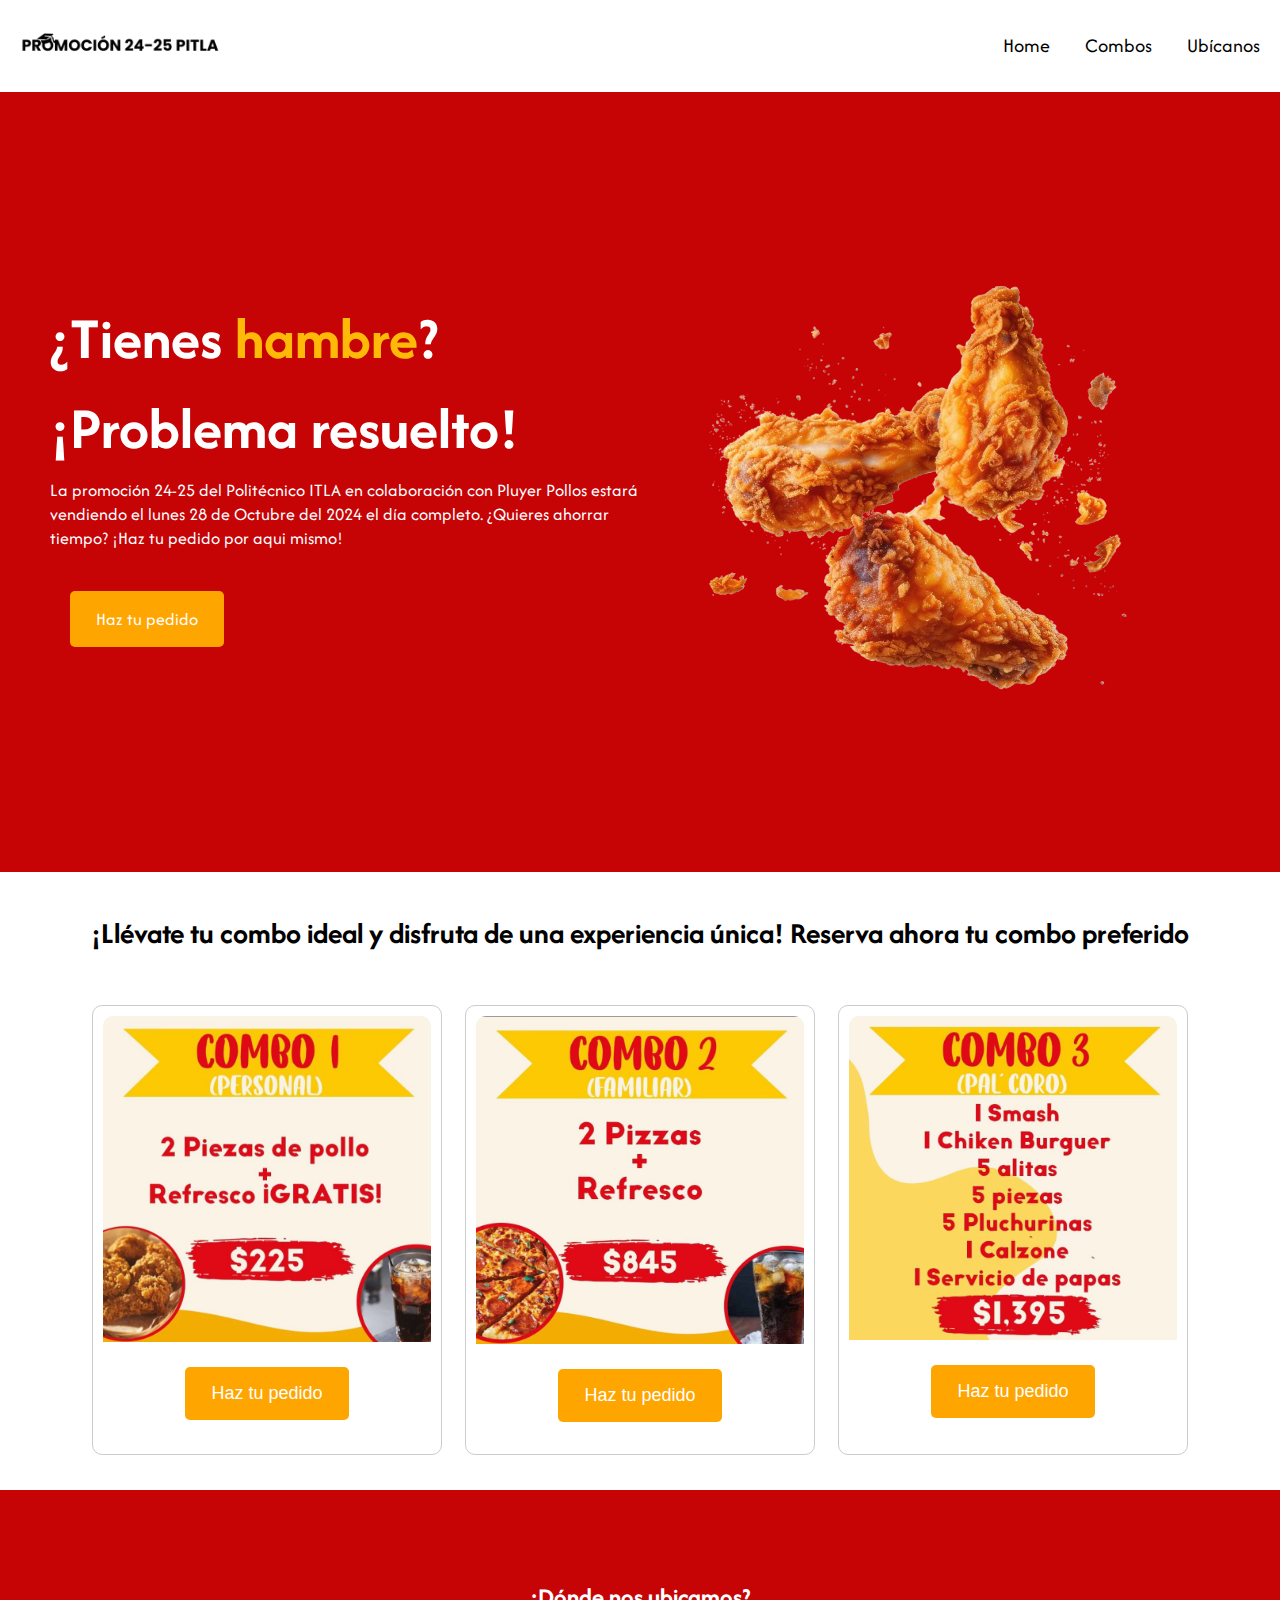
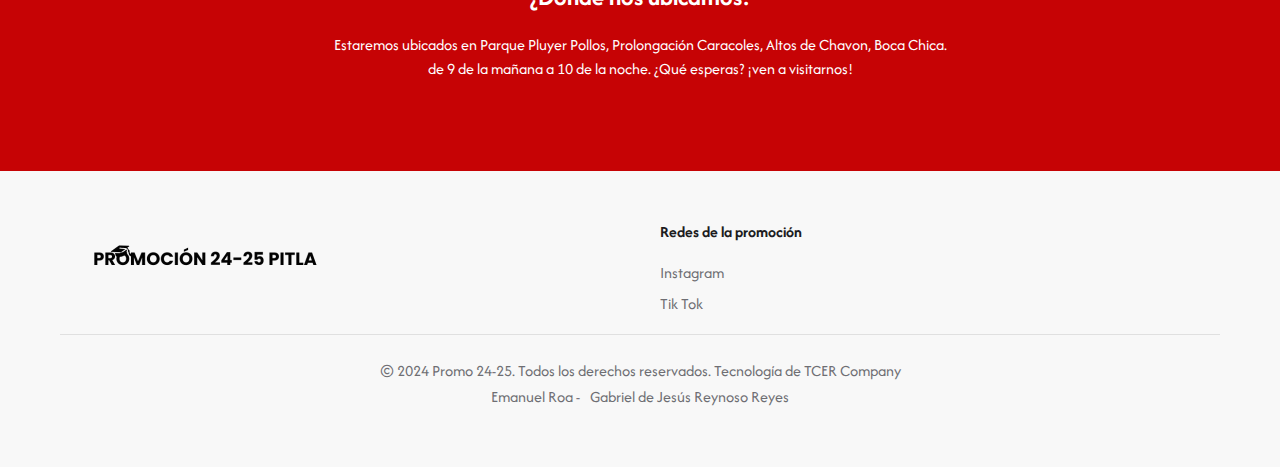
==== commit bbea8ea8: "Add files via upload" ====
--- a/index.html
+++ b/index.html
@@ -2,6 +2,15 @@
 <html lang="es">
 
 <head>
+    <!-- Google Tag Manager -->
+    <script>(function (w, d, s, l, i) {
+            w[l] = w[l] || []; w[l].push({
+                'gtm.start':
+                    new Date().getTime(), event: 'gtm.js'
+            }); var f = d.getElementsByTagName(s)[0],
+                j = d.createElement(s), dl = l != 'dataLayer' ? '&l=' + l : ''; j.async = true; j.src =
+                    'https://www.googletagmanager.com/gtm.js?id=' + i + dl; f.parentNode.insertBefore(j, f);
+        })(window, document, 'script', 'dataLayer', 'GTM-M36JH3H3');</script>
     <meta charset="UTF-8">
     <meta name="viewport" content="width=device-width, initial-scale=1, maximum-scale=1, user-scalable=no">
     <title>Promo 2025</title>
@@ -13,6 +22,9 @@
 </head>
 
 <body>
+    <!-- Google Tag Manager (noscript) -->
+    <noscript><iframe src="https://www.googletagmanager.com/ns.html?id=GTM-M36JH3H3" height="0" width="0"
+            style="display:none;visibility:hidden"></iframe></noscript>
     <header class="container_menu">
         <img class="menu_icono_logo" src="./Assets/img/logo_icon_menu.png" alt="Logo de promo">
         <button class="menu_hamburguesa" aria-label="Abrir menú">
@@ -55,7 +67,7 @@
             </div>
             <div class="combo-card" onclick="showForm('Combo 2')">
                 <img src="./Assets/img/combo2.jpeg" alt="combo2">
-                <button onclick="showForm('Combo 2')" class="btn">Haztu pedido</button>
+                <button onclick="showForm('Combo 2')" class="btn">Haz tu pedido</button>
             </div>
             <div class="combo-card" onclick="showForm('Combo 3')">
                 <img src="./Assets/img/combo3.jpeg" alt="combo3">
@@ -87,7 +99,7 @@
                             <input type="number" id="cantidad" name="cantidad" autocomplete="off">
                         </div>
                         <div id="notification" class="notification"></div>
-                        <p style="font-size: 14px;">NOTA: Pasar a retirar su pedido de 12:15pm a 12:35</p>
+                        <p style="font-size: 14px;">Nota: Ingrese sus datos correctamente para asegurar su reserva.</p>
                         <button type="submit" id="enviar">Enviar Pedido</button>
                         <button type="button" id="btn-back">Regresar</button>
 
@@ -146,17 +158,17 @@
         document.getElementById('pedidoForm').addEventListener('submit', async function (event) {
             event.preventDefault();
 
-            const nombre = document.getElementById('nombre').value.trim();
+            const nombre = document.getElementById('nombre').value
             const idInput = document.getElementById('id');
             const cantidadInput = document.getElementById('cantidad');
-            const dirrecion = document.getElementById('dirrecion').value.trim();
+            const dirrecio = document.getElementById('dirrecion').value
 
             const cantidad = cantidadInput.value.trim();
             const id = idInput.value.trim();
 
             const phoneRegex = /^(809|829|849)\d{7}$/;
 
-            if (!nombre || !id || !cantidad || !dirrecion) {
+            if (!nombre || !id || !cantidad || !dirrecio) {
                 showNotification('Por favor, completa todos los campos.', 'error');
                 return;
             }
@@ -173,8 +185,13 @@
 
             const formData = new FormData(this);
 
+            console.log('Datos a enviar:');
+            for (const [key, value] of formData.entries()) {
+                console.log(`${key}: ${value}`);
+            }
+
             try {
-                const response = await fetch('https://script.google.com/macros/s/AKfycbySILrDm5j3VB_q1fmYuLu-FdgzGUS6u1x7BS3qI0rFhZrdX07c_J4VtGP6eZrmRpR31A/exec', {
+                const response = await fetch('https://script.google.com/macros/s/AKfycby4Yoa5bmeaU8gYG3PG0bGm_2Iqq1BcTtzE4oFq-9mcTCf142xhRuegYF-HMA_Rojz3eQ/exec', {
                     method: 'POST',
                     body: formData,
                 });
@@ -238,7 +255,6 @@
                 }, 500);
             }, 3000);
         }
-
     </script>
 
 </body>
